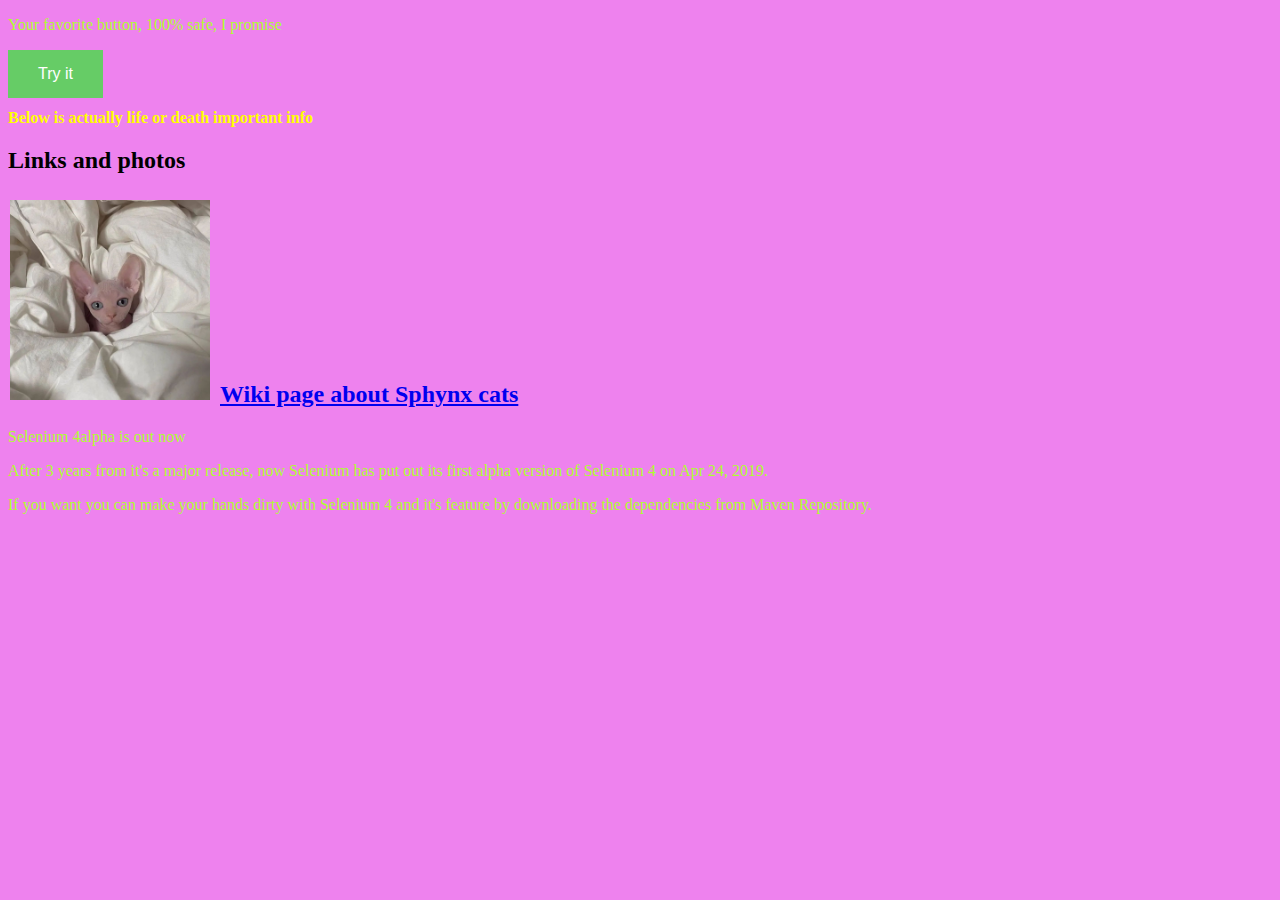
==== index.html @ d3e01cfc "first commit" ====
<!DOCTYPE html>
<html lang="en-UK">
<title>Page Title</title>
<head>
  <meta charset="utf-8">
  <meta name="viewport" content="width=device-width, initial-scale=1.0">
  <meta name="author" content="Vladimir Pontak">
  <meta http-equiv="refresh" content="30">
  <title>FE learning project</title>
  <link rel="stylesheet" href="styles.css">
  <link rel="icon" type="image/icon" href="images/favicon.ico">
 <!-- Simple button script from W3-->
 <script>
    function myFunction() {
      document.getElementById("Simple_button").innerHTML = "Well, you had to try, right mate?:)";
    }
    </script>
</head>
<body>
  <p id="Simple_button">Your favorite button, 100% safe, I promise</p>
<button type="button" onclick="myFunction()">Try it</button>
  <header>
  <h1>Below is actually life or death important info</h1>
  <!-- Next block defines paragraphs and their style -->
  <h2>Links and photos</p>
  <img class="picture" style="border:2px solid Violet;" src="/images/Sphynx_Xitten.jpg" style="width:100%; "alt="Something went wrong">
  <a style="border:2px solid Violet;" href="https://en.wikipedia.org/wiki/Sphynx_cat" target="_blank">Wiki page about Sphynx cats</a>
</header>
  <!-- Next block was taken from my old learning project about selenium-->
  <div class="news">
    <div class="title">
      <p class="title_text">Selenium 4alpha is out now</p>
  <!-- it was long time ago though -->
    </div>
    <div class="text_block">
      <p class="first">After 3 years from it's a major release, now Selenium has put out its first alpha version of Selenium 4 on Apr 24, 2019.</p>
      <p class="second">If you want you can make your hands dirty with Selenium 4 and it's feature by downloading the dependencies from Maven Repository.</p>
    </div>
  </div>
</body>
</html>
---- styles.css ----
body {
    background-color: violet;
  }
  h1 {
    color: yellow;
    font-size: medium;
  }
  p {
    color: greenyellow;
  }
  button {
    background-color: #6c6; 
    border: none;
    color: white;
    padding: 15px 30px;
    text-align: center;
    text-decoration: none;
    display: inline-block;
    font-size: 16px;
  }
  .picture  {
    width:100%;
    max-width:200px;
}
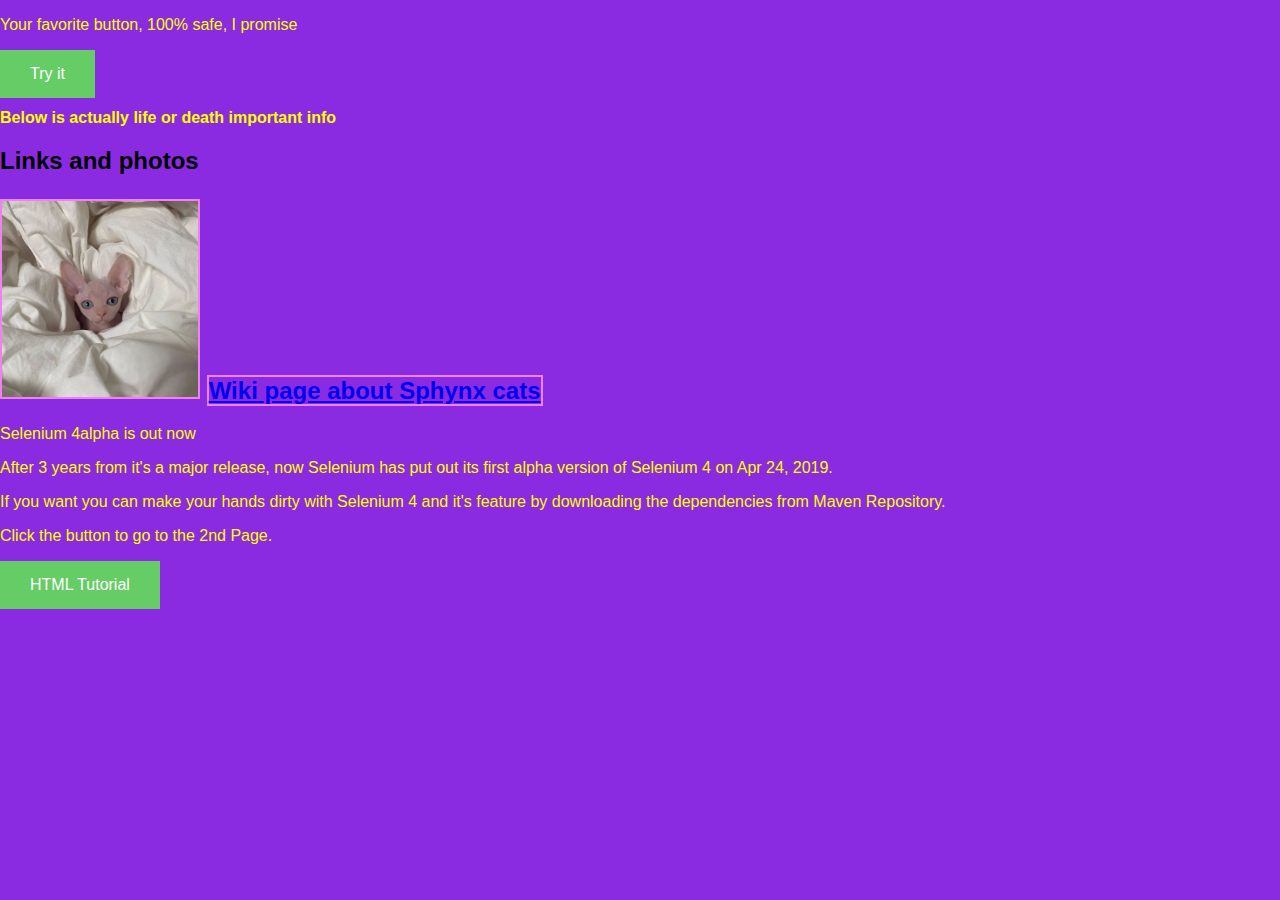
==== commit 43b8adf3: "Created 2 new pages. Contact_information and About. Plus added links to each other Plus added return" ====
--- a/index.html
+++ b/index.html
@@ -37,5 +37,7 @@
       <p class="second">If you want you can make your hands dirty with Selenium 4 and it's feature by downloading the dependencies from Maven Repository.</p>
     </div>
   </div>
+  <p>Click the button to go to the 2nd Page.</p>
+  <button onclick="document.location='Contact_information.html'">HTML Tutorial</button>
 </body>
 </html>
--- a/styles.css
+++ b/styles.css
@@ -1,12 +1,12 @@
 body {
-    background-color: violet;
+    background-color: blueviolet;
   }
   h1 {
     color: yellow;
     font-size: medium;
   }
   p {
-    color: greenyellow;
+    color: yellow;
   }
   button {
     background-color: #6c6; 
@@ -22,3 +22,218 @@
     width:100%;
     max-width:200px;
 }
+#fcf-form {
+  display:block;
+}
+
+.fcf-body {
+  margin: 0;
+  font-family: -apple-system, Arial, sans-serif;
+  font-size: 1rem;
+  font-weight: 400;
+  line-height: 1.5;
+  color: #212529;
+  text-align: left;
+  background-color: #fff;
+  padding: 30px;
+  padding-bottom: 10px;
+  border: 1px solid #ced4da;
+  border-radius: 0.25rem;
+  max-width: 100%;
+}
+
+.fcf-form-group {
+  margin-bottom: 1rem;
+}
+
+.fcf-input-group {
+  position: relative;
+  display: -ms-flexbox;
+  display: flex;
+  -ms-flex-wrap: wrap;
+  flex-wrap: wrap;
+  -ms-flex-align: stretch;
+  align-items: stretch;
+  width: 100%;
+}
+
+.fcf-form-control {
+  display: block;
+  width: 100%;
+  height: calc(1.5em + 0.75rem + 2px);
+  padding: 0.375rem 0.75rem;
+  font-size: 1rem;
+  font-weight: 400;
+  line-height: 1.5;
+  color: #495057;
+  background-color: #fff;
+  background-clip: padding-box;
+  border: 1px solid #ced4da;
+  outline: none;
+  border-radius: 0.25rem;
+  transition: border-color 0.15s ease-in-out, box-shadow 0.15s ease-in-out;
+}
+
+.fcf-form-control:focus {
+  border: 1px solid #313131;
+}
+
+select.fcf-form-control[size], select.fcf-form-control[multiple] {
+  height: auto;
+}
+
+textarea.fcf-form-control {
+  font-family: -apple-system, Arial, sans-serif;
+  height: auto;
+}
+
+label.fcf-label {
+  display: inline-block;
+  margin-bottom: 0.5rem;
+}
+
+.fcf-credit {
+  padding-top: 10px;
+  font-size: 0.9rem;
+  color: #545b62;
+}
+
+.fcf-credit a {
+  color: #545b62;
+  text-decoration: underline;
+}
+
+.fcf-credit a:hover {
+  color: #0056b3;
+  text-decoration: underline;
+}
+
+.fcf-btn {
+  display: inline-block;
+  font-weight: 400;
+  color: #212529;
+  text-align: center;
+  vertical-align: middle;
+  cursor: pointer;
+  -webkit-user-select: none;
+  -moz-user-select: none;
+  -ms-user-select: none;
+  user-select: none;
+  background-color: transparent;
+  border: 1px solid transparent;
+  padding: 0.375rem 0.75rem;
+  font-size: 1rem;
+  line-height: 1.5;
+  border-radius: 0.25rem;
+  transition: color 0.15s ease-in-out, background-color 0.15s ease-in-out, border-color 0.15s ease-in-out, box-shadow 0.15s ease-in-out;
+}
+
+@media (prefers-reduced-motion: reduce) {
+  .fcf-btn {
+      transition: none;
+  }
+}
+
+.fcf-btn:hover {
+  color: #212529;
+  text-decoration: none;
+}
+
+.fcf-btn:focus, .fcf-btn.focus {
+  outline: 0;
+  box-shadow: 0 0 0 0.2rem rgba(0, 123, 255, 0.25);
+}
+
+.fcf-btn-primary {
+  color: #fff;
+  background-color: #007bff;
+  border-color: #007bff;
+}
+
+.fcf-btn-primary:hover {
+  color: #fff;
+  background-color: #0069d9;
+  border-color: #0062cc;
+}
+
+.fcf-btn-primary:focus, .fcf-btn-primary.focus {
+  color: #fff;
+  background-color: #0069d9;
+  border-color: #0062cc;
+  box-shadow: 0 0 0 0.2rem rgba(38, 143, 255, 0.5);
+}
+
+.fcf-btn-lg, .fcf-btn-group-lg>.fcf-btn {
+  padding: 0.5rem 1rem;
+  font-size: 1.25rem;
+  line-height: 1.5;
+  border-radius: 0.3rem;
+}
+body {
+  font-family: Arial, Helvetica, sans-serif;
+  margin: 0;
+}
+
+html {
+  box-sizing: border-box;
+}
+
+*, *:before, *:after {
+  box-sizing: inherit;
+}
+
+.column {
+  float: left;
+  width: 33.3%;
+  margin-bottom: 16px;
+  padding: 0 8px;
+}
+
+.card {
+  box-shadow: 0 4px 8px 0 rgba(0, 0, 0, 0.2);
+  margin: 8px;
+}
+
+.about-section {
+  padding: 50px;
+  text-align: center;
+  background-color: #474e5d;
+  color: white;
+}
+
+.container {
+  padding: 0 16px;
+}
+
+.container::after, .row::after {
+  content: "";
+  clear: both;
+  display: table;
+}
+
+.title {
+  color: grey;
+}
+
+.button {
+  border: none;
+  outline: 0;
+  display: inline-block;
+  padding: 8px;
+  color: white;
+  background-color: #000;
+  text-align: center;
+  cursor: pointer;
+  width: 100%;
+}
+
+.button:hover {
+  background-color: #555;
+}
+
+@media screen and (max-width: 650px) {
+  .column {
+    width: 100%;
+    display: block;
+  }
+}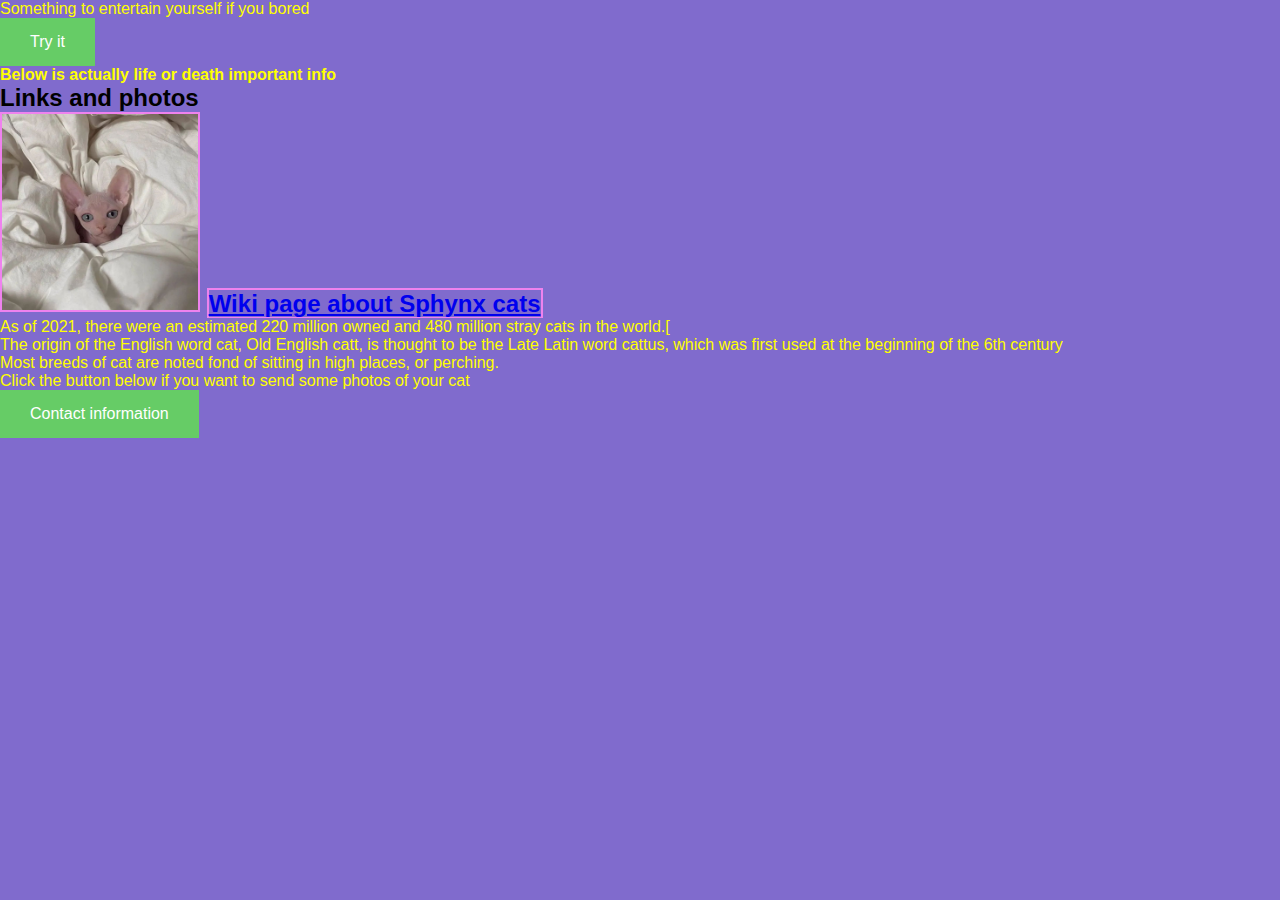
==== commit 0b9d2c1b: "Redisigned contact and about us pages. Added alert to submit button" ====
--- a/index.html
+++ b/index.html
@@ -1,12 +1,12 @@
 <!DOCTYPE html>
 <html lang="en-UK">
-<title>Page Title</title>
+<title>Default page</title>
 <head>
   <meta charset="utf-8">
   <meta name="viewport" content="width=device-width, initial-scale=1.0">
   <meta name="author" content="Vladimir Pontak">
   <meta http-equiv="refresh" content="30">
-  <title>FE learning project</title>
+  <title>Yet another site about cats</title>
   <link rel="stylesheet" href="styles.css">
   <link rel="icon" type="image/icon" href="images/favicon.ico">
  <!-- Simple button script from W3-->
@@ -17,7 +17,7 @@
     </script>
 </head>
 <body>
-  <p id="Simple_button">Your favorite button, 100% safe, I promise</p>
+  <p id="Simple_button">Something to entertain yourself if you bored</p>
 <button type="button" onclick="myFunction()">Try it</button>
   <header>
   <h1>Below is actually life or death important info</h1>
@@ -29,15 +29,16 @@
   <!-- Next block was taken from my old learning project about selenium-->
   <div class="news">
     <div class="title">
-      <p class="title_text">Selenium 4alpha is out now</p>
+      <p class="title_text">As of 2021, there were an estimated 220 million owned and 480 million stray cats in the world.[</p>
   <!-- it was long time ago though -->
     </div>
     <div class="text_block">
-      <p class="first">After 3 years from it's a major release, now Selenium has put out its first alpha version of Selenium 4 on Apr 24, 2019.</p>
-      <p class="second">If you want you can make your hands dirty with Selenium 4 and it's feature by downloading the dependencies from Maven Repository.</p>
+      <p class="first">The origin of the English word cat, Old English catt, is thought to be the Late Latin word cattus, which was first used at the beginning of the 6th century</p>
+      <p class="second">Most breeds of cat are noted fond of sitting in high places, or perching.</p>
     </div>
   </div>
-  <p>Click the button to go to the 2nd Page.</p>
-  <button onclick="document.location='Contact_information.html'">HTML Tutorial</button>
+  <p>Click the button below if you want to send some photos of your cat</p>
+  <button onclick="document.location='Contact_information.html'">Contact information</button>
+  <head>
 </body>
 </html>
--- a/styles.css
+++ b/styles.css
@@ -22,218 +22,366 @@
     width:100%;
     max-width:200px;
 }
-#fcf-form {
-  display:block;
-}
-
-.fcf-body {
+*{
   margin: 0;
-  font-family: -apple-system, Arial, sans-serif;
-  font-size: 1rem;
-  font-weight: 400;
-  line-height: 1.5;
-  color: #212529;
-  text-align: left;
+  padding: 0;
+  box-sizing: border-box;
+  font-family: 'Poppins',sans-serif;
+}
+body{
+  background-color: #806bcd;
+}
+.container{
+  width: 700px;
+  height: auto;
   background-color: #fff;
-  padding: 30px;
-  padding-bottom: 10px;
-  border: 1px solid #ced4da;
-  border-radius: 0.25rem;
-  max-width: 100%;
-}
-
-.fcf-form-group {
-  margin-bottom: 1rem;
-}
-
-.fcf-input-group {
+  border-radius: 10px;
+  position: absolute;
+  top: 50%;
+  left: 50%;
+  transform: translate(-50%,-50%);
+  display: flex;
+  justify-content: center;
+}
+.box{
+  width: 500px;
+  height: auto;
+  display: flex;
+  flex-direction: column;
+  justify-content: center;
+  align-items: center;
+}
+h3{
+  font-size: 35px;
+  margin: 15px;
+}
+.name{
+  width: 100%;
   position: relative;
-  display: -ms-flexbox;
-  display: flex;
-  -ms-flex-wrap: wrap;
-  flex-wrap: wrap;
-  -ms-flex-align: stretch;
-  align-items: stretch;
-  width: 100%;
-}
-
-.fcf-form-control {
-  display: block;
-  width: 100%;
-  height: calc(1.5em + 0.75rem + 2px);
-  padding: 0.375rem 0.75rem;
-  font-size: 1rem;
-  font-weight: 400;
-  line-height: 1.5;
-  color: #495057;
-  background-color: #fff;
-  background-clip: padding-box;
-  border: 1px solid #ced4da;
+  margin-bottom: 15px;
+}
+.name i{
+  position: absolute;
+  top: 50%;
+  left: 30px;
+  transform: translateY(-50%);
+  font-size: 20px;
+  color: #bbb;
+}
+.name input{
+  width: 100%;
+  padding: 20px 60px;
+  border: none;
   outline: none;
-  border-radius: 0.25rem;
-  transition: border-color 0.15s ease-in-out, box-shadow 0.15s ease-in-out;
-}
-
-.fcf-form-control:focus {
-  border: 1px solid #313131;
-}
-
-select.fcf-form-control[size], select.fcf-form-control[multiple] {
-  height: auto;
-}
-
-textarea.fcf-form-control {
-  font-family: -apple-system, Arial, sans-serif;
-  height: auto;
-}
-
-label.fcf-label {
-  display: inline-block;
-  margin-bottom: 0.5rem;
-}
-
-.fcf-credit {
-  padding-top: 10px;
-  font-size: 0.9rem;
-  color: #545b62;
-}
-
-.fcf-credit a {
-  color: #545b62;
-  text-decoration: underline;
-}
-
-.fcf-credit a:hover {
-  color: #0056b3;
-  text-decoration: underline;
-}
-
-.fcf-btn {
-  display: inline-block;
-  font-weight: 400;
-  color: #212529;
-  text-align: center;
-  vertical-align: middle;
+  font-size: 18px;
+  background-color: #eee;
+  border-radius: 40px;
+}
+.name input::placeholder{
+  color: #bbb;
+  font-weight: 500;
+}
+.email{
+  width: 100%;
+  position: relative;
+  margin-bottom: 15px;
+}
+.email i{
+  position: absolute;
+  top: 50%;
+  left: 30px;
+  transform: translateY(-50%);
+  font-size: 20px;
+  color: #bbb;
+}
+.email input{
+  width: 100%;
+  padding: 20px 60px;
+  border: none;
+  outline: none;
+  font-size: 18px;
+  background-color: #eee;
+  border-radius: 40px;
+}
+.email input::placeholder{
+  color: #bbb;
+  font-weight: 500;
+}
+.message-box{
+  width: 100%;
+  position: relative;
+  margin-bottom: 15px;
+}
+.message-box i{
+  position: absolute;
+  top: 50%;
+  left: 30px;
+  transform: translateY(-50%);
+  font-size: 20px;
+  color: #bbb;
+}
+.message-box textarea{
+  width: 100%;
+  padding: 20px 60px;
+  border: none;
+  outline: none;
+  font-size: 18px;
+  background-color: #eee;
+  border-radius: 40px;
+}
+.message-box textarea::placeholder{
+  color: #bbb;
+  font-weight: 500;
+}
+
+.button{
+  width: 100%;
   cursor: pointer;
-  -webkit-user-select: none;
-  -moz-user-select: none;
-  -ms-user-select: none;
-  user-select: none;
-  background-color: transparent;
-  border: 1px solid transparent;
-  padding: 0.375rem 0.75rem;
-  font-size: 1rem;
-  line-height: 1.5;
-  border-radius: 0.25rem;
-  transition: color 0.15s ease-in-out, background-color 0.15s ease-in-out, border-color 0.15s ease-in-out, box-shadow 0.15s ease-in-out;
-}
-
-@media (prefers-reduced-motion: reduce) {
-  .fcf-btn {
-      transition: none;
-  }
-}
-
-.fcf-btn:hover {
-  color: #212529;
-  text-decoration: none;
-}
-
-.fcf-btn:focus, .fcf-btn.focus {
-  outline: 0;
-  box-shadow: 0 0 0 0.2rem rgba(0, 123, 255, 0.25);
-}
-
-.fcf-btn-primary {
+  margin-bottom: 20px;
+}
+.button button{
+  width: 100%;
+  padding: 10px;
+  font-size: 20px;
   color: #fff;
-  background-color: #007bff;
-  border-color: #007bff;
-}
-
-.fcf-btn-primary:hover {
-  color: #fff;
-  background-color: #0069d9;
-  border-color: #0062cc;
-}
-
-.fcf-btn-primary:focus, .fcf-btn-primary.focus {
-  color: #fff;
-  background-color: #0069d9;
-  border-color: #0062cc;
-  box-shadow: 0 0 0 0.2rem rgba(38, 143, 255, 0.5);
-}
-
-.fcf-btn-lg, .fcf-btn-group-lg>.fcf-btn {
-  padding: 0.5rem 1rem;
-  font-size: 1.25rem;
-  line-height: 1.5;
-  border-radius: 0.3rem;
-}
-body {
-  font-family: Arial, Helvetica, sans-serif;
-  margin: 0;
-}
-
-html {
-  box-sizing: border-box;
-}
-
-*, *:before, *:after {
-  box-sizing: inherit;
-}
-
-.column {
-  float: left;
-  width: 33.3%;
-  margin-bottom: 16px;
-  padding: 0 8px;
-}
-
-.card {
-  box-shadow: 0 4px 8px 0 rgba(0, 0, 0, 0.2);
-  margin: 8px;
-}
-
-.about-section {
-  padding: 50px;
-  text-align: center;
-  background-color: #474e5d;
-  color: white;
-}
-
-.container {
-  padding: 0 16px;
-}
-
-.container::after, .row::after {
-  content: "";
-  clear: both;
-  display: table;
-}
-
-.title {
-  color: grey;
-}
-
-.button {
+  background-color: #806bcd;
   border: none;
-  outline: 0;
-  display: inline-block;
-  padding: 8px;
-  color: white;
-  background-color: #000;
-  text-align: center;
+  outline: none;
+  border-radius: 40px;
   cursor: pointer;
-  width: 100%;
-}
-
-.button:hover {
-  background-color: #555;
-}
-
+}
+.message{
+  width: 100%;
+  position: relative;
+  margin-bottom: 60px;
+  display: flex;
+  justify-content: center;
+}
+.message .success{
+  font-size: 20px;
+  color: green;
+  position: absolute;
+  animation: buttons .3s linear;
+  display: none;
+}
+.message .danger{
+  font-size: 20px;
+  color: red;
+  position: absolute;
+  transition: .3s;
+  animation: buttons .3s linear;
+  display: none;
+}
+@keyframes buttons{
+  0%{
+      transform: scale(0.1);
+  }
+  50%{
+      transform: scale(0.5);
+  }
+  100%{
+      transform: scale(1);
+  }
+}
 @media screen and (max-width: 650px) {
   .column {
     width: 100%;
     display: block;
   }
+}
+* {
+  margin:0;
+  padding:0;
+  overflow-x: hidden;
+}
+
+html {
+  scroll-behaviour: smooth;
+}
+
+:root {
+  --navbar-height: 59px;
+}
+.logo {
+  width: 20%;
+  display: flex;
+  justify-content: center;
+  align-items: center;
+}
+
+.logo img {
+  width: 33%;
+  border: 2px solid white;
+  border-radius: 50px;
+}
+
+.navbar {
+  display: flex;
+  align-items: center;
+  justify-content: center;
+  position: sticky;
+  top: 0;
+  cursor: pointer;
+}
+
+.nav-list {
+  width: 70%;
+  display: flex; 
+}
+
+.nav-list li {
+
+  list-style: none;
+  padding: 2px 6px;
+}
+
+.nav-list li a {
+
+  text-decoration: none;
+  color: white;
+}
+
+.nav-list li a:hover {
+  color: grey;
+}
+
+.rightNav {
+  width: 50;
+  text-align: right;
+}
+
+#search {
+  padding: 5px;
+  font-size: 17px;
+  border: 2px solid grey;
+  border-radius: 9px;
+}
+
+.background {
+  background: grey;
+  background-blend-mode: darken;
+  background-size: cover;
+}
+
+.firstsection {
+  height: 100vh;
+}
+
+.box-main {
+  display: flex;
+  justify-content: center;
+  align-items: center;
+  color: white;
+  max-width: 50%;
+  margin: auto;
+  height: 80%;
+}
+
+.firstHalf {
+  width: 75%;
+  display: flex;
+  flex-direction: column; 
+  justify-content: center
+}
+
+.firstHalf img {
+  display: flex;
+  border-radius: 9050px;
+}
+
+.text-big {
+  font-family: 'Piazzolla', serif;
+  font-weight: bold;
+  font-size: 41px;
+  text-align: center;
+}
+
+.text-small {
+  font-family: 'Sansita Swashed', cursive;
+  font-size: 18px;
+  text-align: center;
+}
+
+#service {
+  margin: 34px;
+  display: flex;
+}
+
+#service .box {
+  padding: 100px;
+  margin: 3px 6px;
+  border-radius: 28px;
+}
+
+#service .box img {
+  margin-top: 10px;
+  height: 150px;
+  margin: auto;
+  display: block;
+  border-radius: 200px;
+}
+
+#service .box p {
+
+  font-family: sans-serif;
+  text-align: center;
+}
+
+#services {
+  margin: 34px;
+  display: flex;
+}
+
+#services .box {
+
+  padding: 100px;
+  margin: 3px 6px;
+  border-radius: 28px;
+}
+
+#services .box img {
+  margin-top: 10px;
+  height: 150px;
+  margin: auto;
+  display: block;
+  border-radius: 100px;
+}
+
+#services .box p {
+
+  font-family: sans-serif;
+  text-align: center;
+}
+
+.btn {
+  padding: 8px 20px;
+  margin: 7px 0;
+  border: 2px solid white;
+  border-radius: 8px;
+  background: none;
+  color: white;
+  cursor: pointer;
+}
+
+.btn-sm {
+  padding: 6px 10px;
+  vertical-align: middle;
+}
+
+.center {
+  text-align: center;
+}
+
+.text-footer {
+  text-align: center;
+  padding: 10px 0;
+  font-family: 'Ubuntu', sans-serif;
+  display: flex;
+  justify-content: center;
+}
+@media screen and (max-width: 650px) {
+.column {
+width: 100%;
+display: block;
+}
 }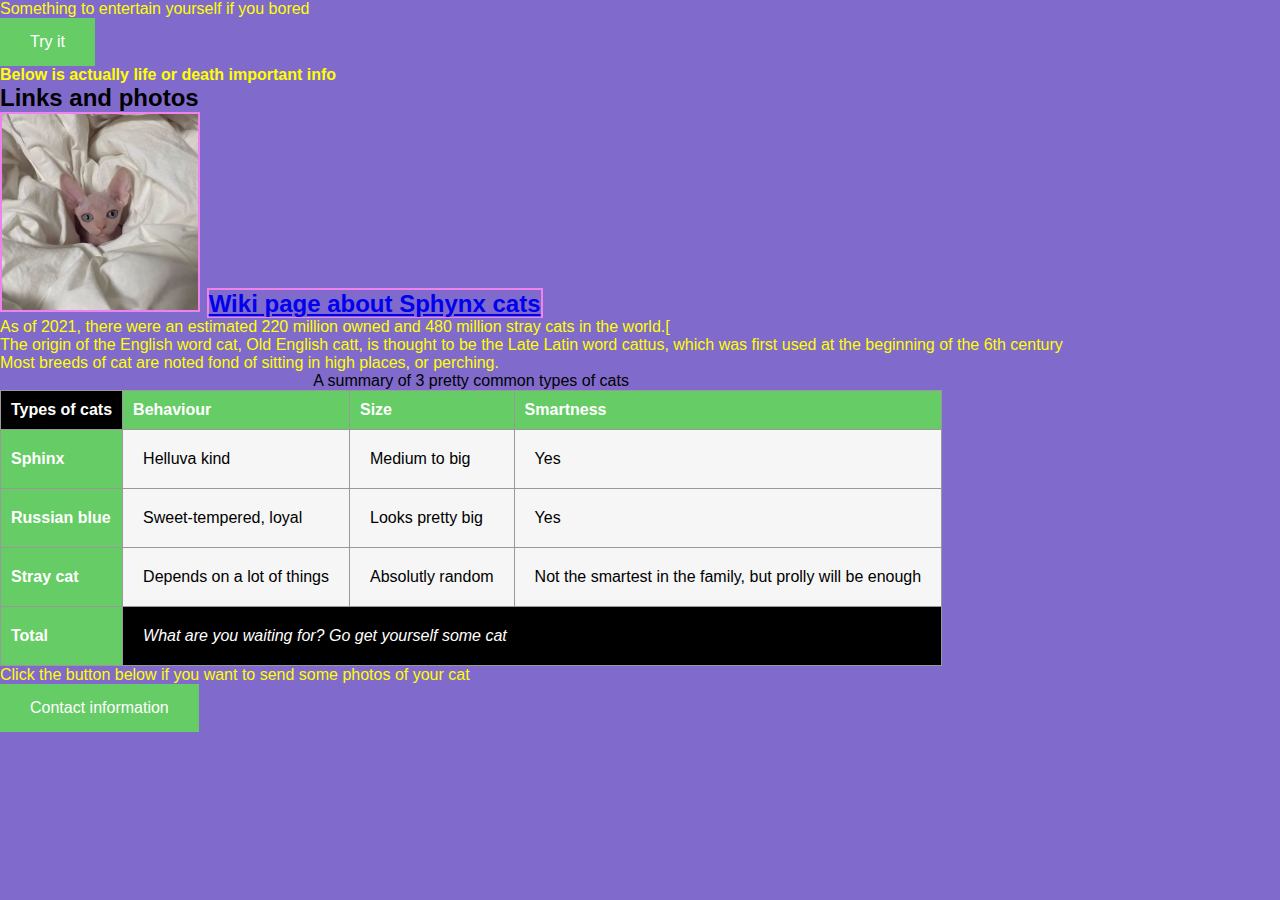
==== commit 345cf3b4: "Addded table to the main page + css styles" ====
--- a/index.html
+++ b/index.html
@@ -37,8 +37,45 @@
       <p class="second">Most breeds of cat are noted fond of sitting in high places, or perching.</p>
     </div>
   </div>
-  <p>Click the button below if you want to send some photos of your cat</p>
+  <head>
+    <table>
+      <caption>A summary of 3 pretty common types of cats</caption>
+      <thead>
+        <tr>
+          <th class="primary" scope="col">Types of cats</th>
+          <th scope="col">Behaviour</th>
+          <th scope="col">Size</th>
+          <th scope="col">Smartness</th>
+        </tr>
+      </thead>
+      <tbody>
+        <tr>
+          <th scope="row">Sphinx</th>
+          <td>Helluva kind</td>
+          <td>Medium to big</td>
+          <td>Yes</td>
+        </tr>
+        <tr>
+          <th scope="row">Russian blue</th>
+          <td>Sweet-tempered, loyal</td>
+          <td>Looks pretty big</td>
+          <td>Yes</td>
+        </tr>
+        <tr>
+          <th scope="row">Stray cat</th>
+          <td>Depends on a lot of things</td>
+          <td>Absolutly random</td>
+          <td>Not the smartest in the family, but prolly will be enough</td>
+        </tr>
+      </tbody>
+      <tfoot>
+        <tr>
+          <th>Total</th>
+          <td colspan="4"><i>What are you waiting for? Go get yourself some cat</i></td>
+        </tr>
+      </tfoot>
+    </table>
+    <p>Click the button below if you want to send some photos of your cat</p>
   <button onclick="document.location='Contact_information.html'">Contact information</button>
-  <head>
 </body>
 </html>
--- a/styles.css
+++ b/styles.css
@@ -384,4 +384,33 @@
 width: 100%;
 display: block;
 }
+}
+table {
+  text-align: left;
+  position: relative;
+  border-collapse: collapse; 
+  background-color: #f6f6f6;
+}/* Spacing */
+td, th {
+  border: 1px solid #999;
+  padding: 20px;
+}
+th {
+  background: #6c6;
+  color: white;
+  border-radius: 0;
+  position: sticky;
+  top: 0;
+  padding: 10px;
+}
+.primary{
+  background-color: #000000
+}
+
+tfoot > tr  {
+  background: black;
+  color: white;
+}
+tbody > tr:hover {
+  background-color: #ffc107;
 }